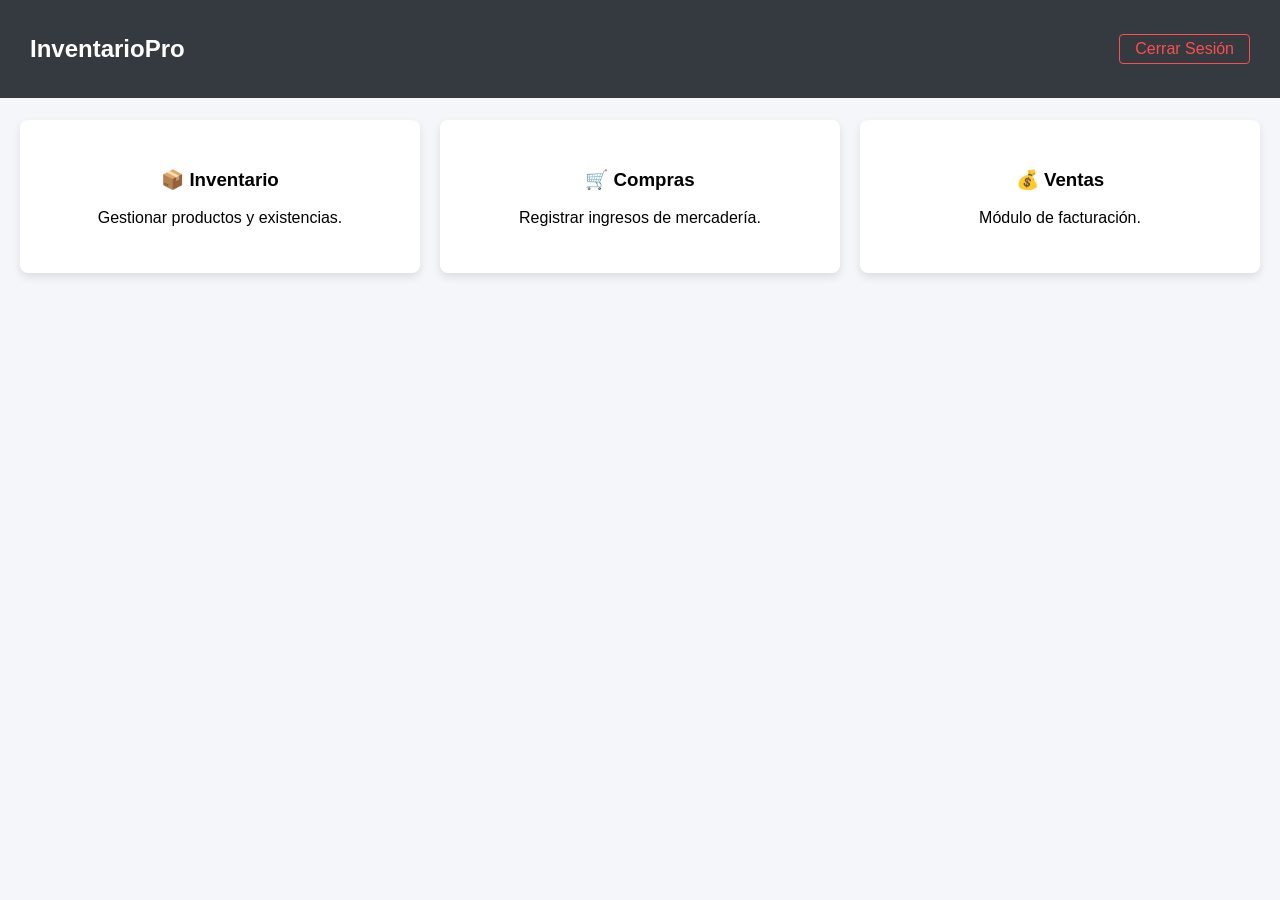
==== dashboard.html @ 8fd74e13 "Creada la estructura y estilos del Dashboard principal" ====
<!DOCTYPE html>
<html lang="es">
<head>
    <meta charset="UTF-8">
    <title>Dashboard - Sistema de Inventario</title>
    <link rel="stylesheet" href="style.css">
</head>
<body class="dashboard">

    <!-- Barra superior -->
    <nav class="navbar">
        <h2>InventarioPro</h2>
        <a href="index.html" class="btn-salir">Cerrar Sesión</a>
    </nav>

    <!-- Menú principal -->
    <div class="dashboard-menu">

        <div class="tarjeta-modulo">
            <h3>📦 Inventario</h3>
            <p>Gestionar productos y existencias.</p>
        </div>

        <div class="tarjeta-modulo">
            <h3>🛒 Compras</h3>
            <p>Registrar ingresos de mercadería.</p>
        </div>

        <div class="tarjeta-modulo">
            <h3>💰 Ventas</h3>
            <p>Módulo de facturación.</p>
        </div>

    </div>

</body>
</html>
---- style.css ----
/* =========================================
   ESTILOS GENERALES (LOGIN)
========================================= */

body {
    font-family: Arial, sans-serif;
    background-color: #f4f6f9;
    display: flex;
    justify-content: center;
    align-items: center;
    height: 100vh;
    margin: 0;
}

/* Contenedor del login */
.login-container {
    background-color: white;
    padding: 30px;
    border-radius: 8px;
    box-shadow: 0 4px 8px rgba(0,0,0,0.1);
    width: 300px;
}

/* Inputs */
input {
    width: 100%;
    padding: 10px;
    margin-top: 5px;
    border: 1px solid #ccc;
    border-radius: 4px;
    box-sizing: border-box;
}

/* Botón */
button {
    width: 100%;
    padding: 10px;
    background-color: #007bff;
    color: white;
    border: none;
    border-radius: 4px;
    cursor: pointer;
    font-weight: bold;
    margin-top: 15px;
}

button:hover {
    background-color: #0056b3;
}

/* =========================================
   FIX PARA DASHBOARD
========================================= */

body.dashboard {
    display: block;
    height: auto;
}

/* =========================================
   DASHBOARD
========================================= */

.navbar {
    background-color: #343a40;
    color: white;
    padding: 15px 30px;
    display: flex;
    justify-content: space-between;
    align-items: center;
    position: fixed;
    width: 100%;
    top: 0;
    box-sizing: border-box;
}

.btn-salir {
    color: #ff4d4d;
    text-decoration: none;
    border: 1px solid #ff4d4d;
    padding: 5px 15px;
    border-radius: 4px;
}

.btn-salir:hover {
    background-color: #ff4d4d;
    color: white;
}

.dashboard-menu {
    display: flex;
    justify-content: space-around;
    margin-top: 100px;
    padding: 20px;
    gap: 20px;
}

.tarjeta-modulo {
    background-color: white;
    padding: 30px;
    border-radius: 8px;
    width: 30%;
    text-align: center;
    cursor: pointer;
    transition: transform 0.3s ease;
    box-shadow: 0 4px 8px rgba(0,0,0,0.1);
}

.tarjeta-modulo:hover {
    transform: translateY(-10px);
    box-shadow: 0 8px 16px rgba(0,0,0,0.2);
}
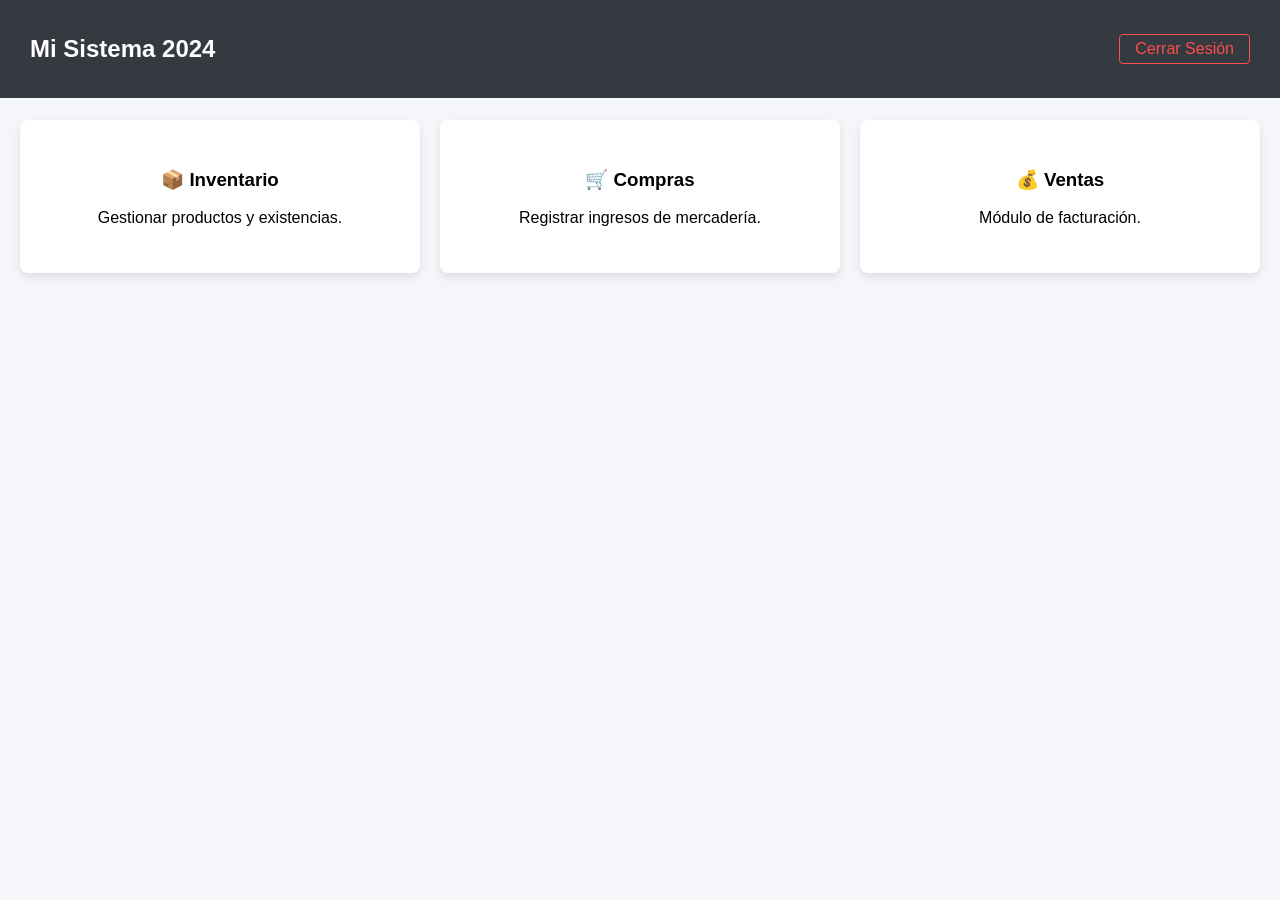
==== commit d6d80594: "Cambio titulo en rama" ====
--- a/dashboard.html
+++ b/dashboard.html
@@ -9,7 +9,7 @@
 
     <!-- Barra superior -->
     <nav class="navbar">
-        <h2>InventarioPro</h2>
+        <h2>Mi Sistema 2024</h2>
         <a href="index.html" class="btn-salir">Cerrar Sesión</a>
     </nav>
 
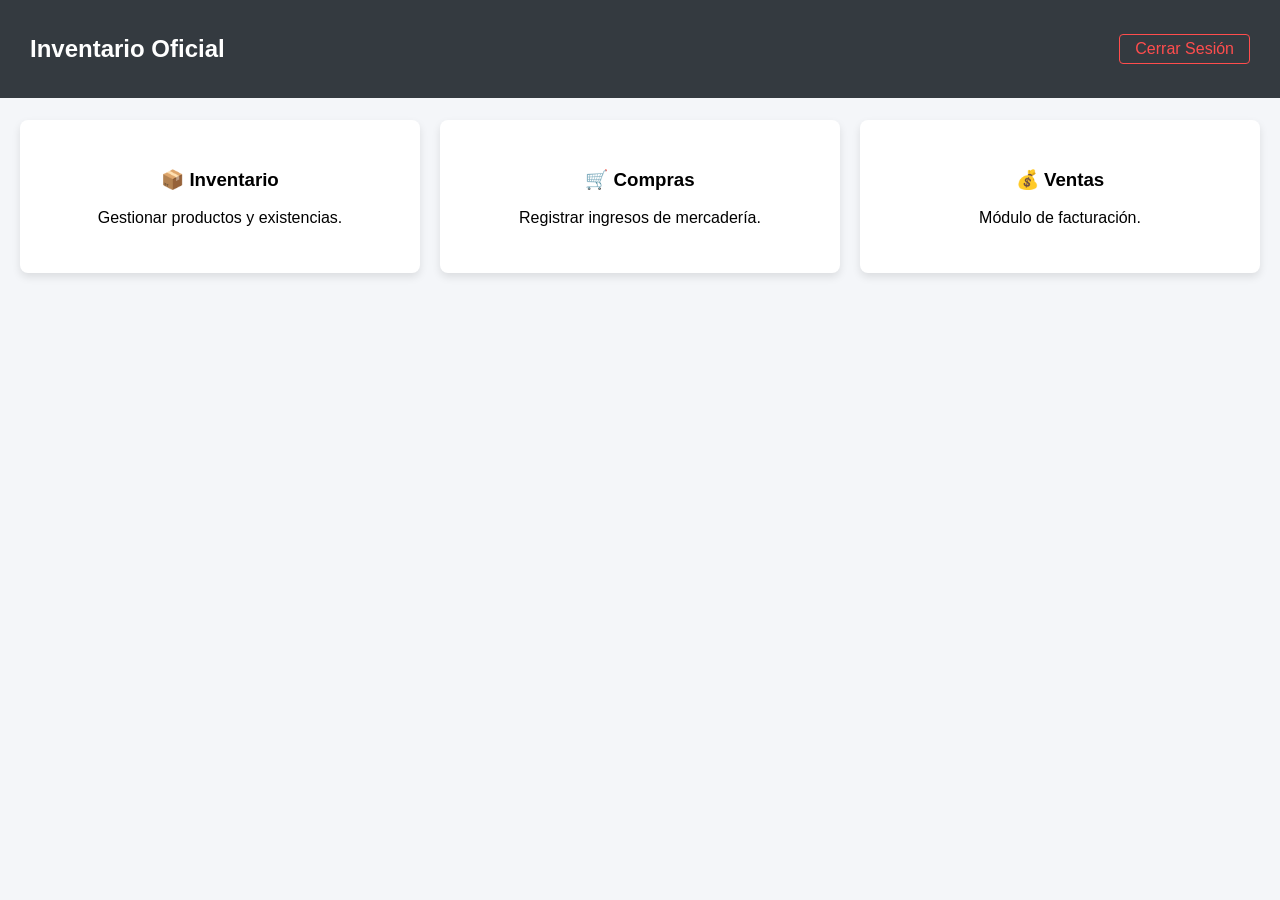
==== commit d1bf83fe: "Cambio titulo en main" ====
--- a/dashboard.html
+++ b/dashboard.html
@@ -9,7 +9,7 @@
 
     <!-- Barra superior -->
     <nav class="navbar">
-        <h2>Mi Sistema 2024</h2>
+        <h2>Inventario Oficial</h2>
         <a href="index.html" class="btn-salir">Cerrar Sesión</a>
     </nav>
 
